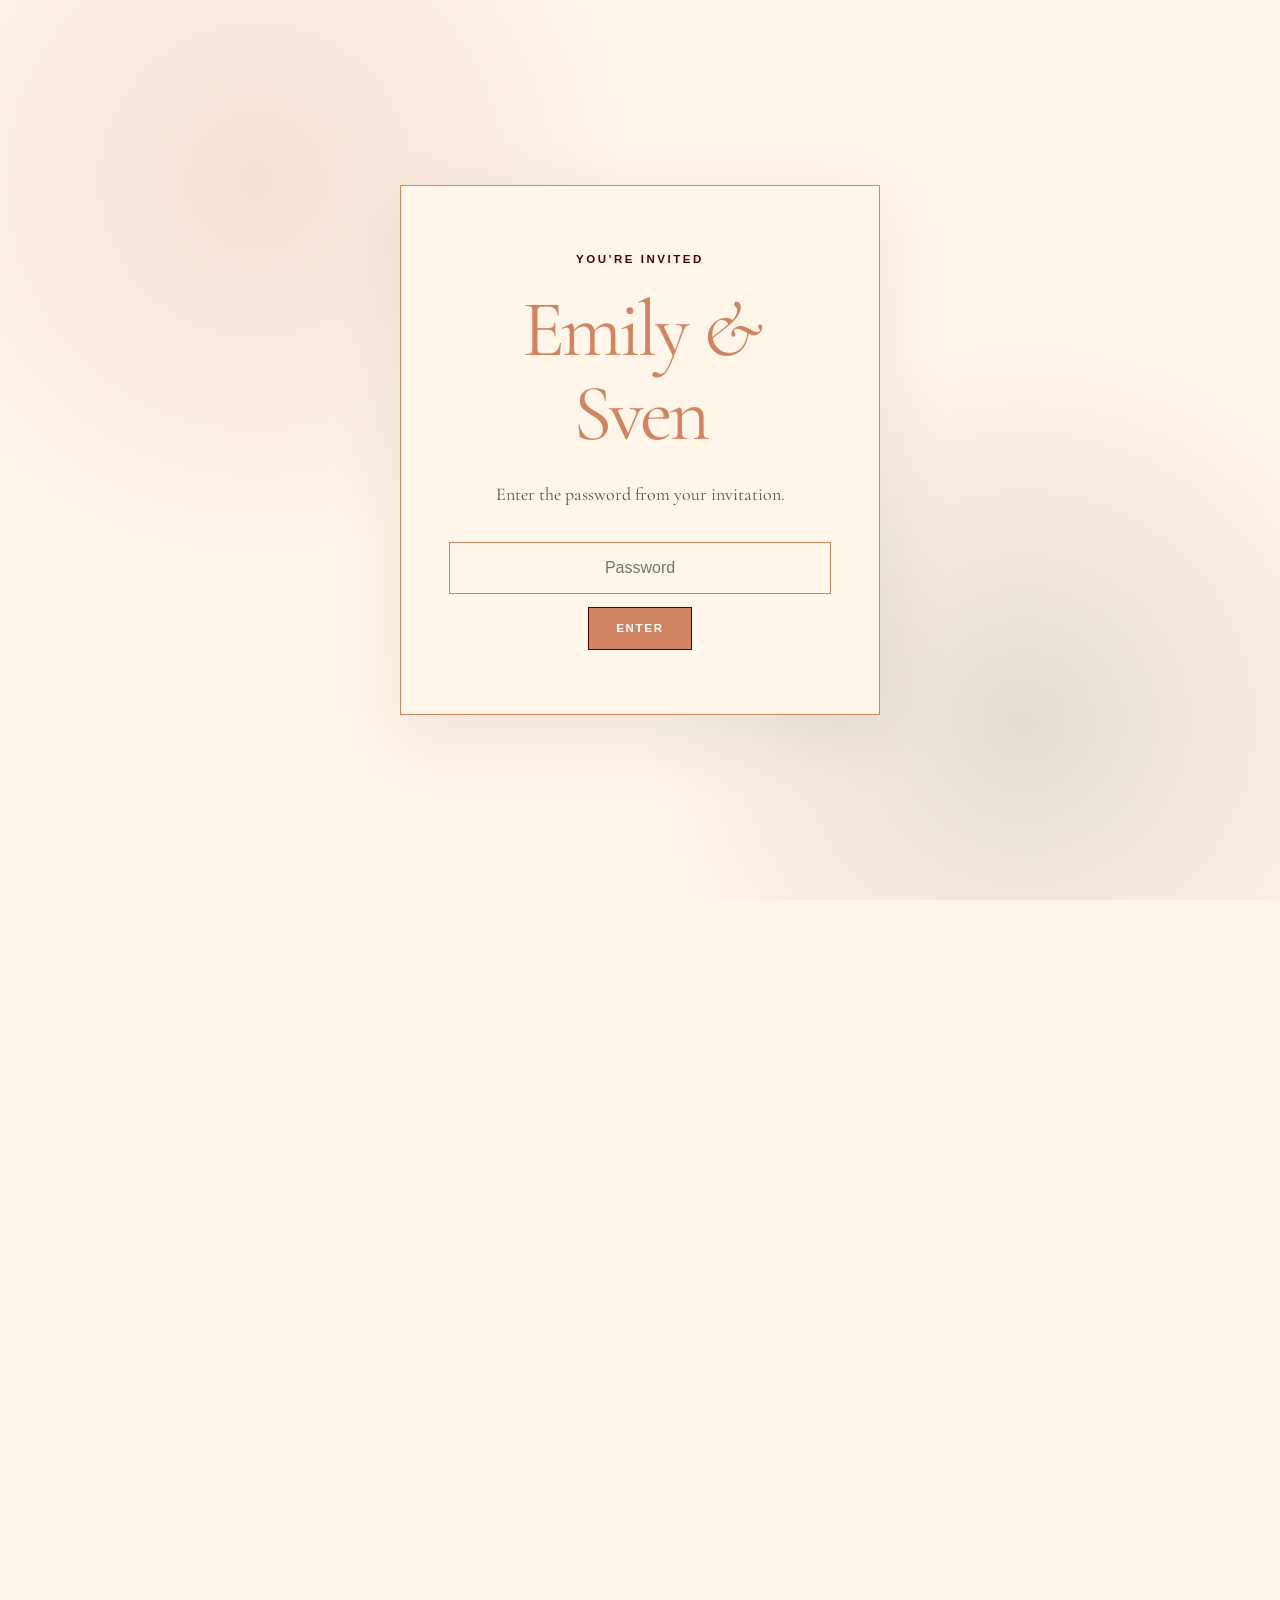
==== details.html @ 9836c011 "Initial wedding website" ====
<!DOCTYPE html>
<html lang="en">
<head>
  <meta charset="UTF-8">
  <meta name="viewport" content="width=device-width, initial-scale=1.0">
  <link rel="preconnect" href="https://fonts.googleapis.com">
  <link rel="preconnect" href="https://fonts.gstatic.com" crossorigin>
  <link
  href="https://fonts.googleapis.com/css2?family=Cormorant+Garamond:wght@300;400;500;600&display=swap"
  rel="stylesheet"
  >
  <title>Details | Emily & Sven</title>
  <link rel="stylesheet" href="styles.css">
</head>
<body>
  <div id="password-screen" class="password-screen">
    <div class="password-card">
      <p class="eyebrow">YOU'RE INVITED</p>
      <h1>Emily <span>&</span> Sven</h1>
      <p class="password-intro">Enter the password from your invitation.</p>
      <form id="password-form">
        <label for="password" class="sr-only">Password</label>
        <input type="password" id="password" placeholder="Password" autocomplete="off" required>
        <button type="submit" class="button">Enter</button>
        <p id="password-error" class="password-error">That's not quite right — try again.</p>
      </form>
    </div>
  </div>

  <div id="site-content" class="site-hidden">
    <header class="site-header">
      <nav class="nav">
        <a href="index.html" class="nav-logo">E <span>&</span> S</a>
        <div class="nav-links">
          <a href="index.html">Home</a>
          <a href="details.html" class="active">Details</a>
          <a href="faq.html">FAQ</a>
          <a href="our-story.html">Our Story</a>

        </div>
      </nav>
    </header>

    <main>
      <section class="page-header">
        <p class="eyebrow">THE CELEBRATION</p>
        <h1>Event Details</h1>
        <p class="body-large">We can't wait to celebrate at our wedding reception with you! We're keeping things fun, inviting, and centered around what matters most: good food, good drinks, and good people. We'd love to have you there!</p>
      </section>

      <div class="hero-divider"></div>
      <!--<section class="section intro-section">
        <div class="section-narrow">
          <p class="eyebrow">THE CELEBRATION</p>
          <h2>Dinner, drinks, and dancing.</h2>
          
        </div>
      </section>-->

      <section class="section timeline-section">
        <div class="section-heading">
          <p class="eyebrow">THE EVENING</p>
          <h2>Event Timeline</h2>
        </div>

        <div class="timeline">
          <div class="timeline-item">
            <div class="timeline-time">5-6pm</div>
            <div class="timeline-content">
              <h3>Arrive & mingle</h3>
              <p>Say hello, grab a drink, and settle in for a great evening. </p>
            </div>
          </div>
          <div class="timeline-item">
            <div class="timeline-time">6pm</div>
            <div class="timeline-content">
              <h3>Dinner</h3>
              <p>Grab some food and enjoy a few words from the people we love.</p>
            </div>
          </div>
          <div class="timeline-item">
            <div class="timeline-time">7-10pm</div>
            <div class="timeline-content">
              <h3>Drinks & dancing</h3>
              <p>Break out the dancing shoes and enjoy some music.</p>
            </div>
          </div>
          
        </div>
      </section>

      <div class="hero-divider"></div>

      <section class="section venue-section">
        <div class="section-narrow">
          <div>
            <p class="eyebrow">THE VENUE</p>
            <h2>State Line Distillery</h2>
          </div>
          <br>
          <div>
            <p class="body-large">1413 Northern Court, Madison, WI 53703</p>
          </div>
        </div>
      </section>

      <div class="hero-divider"></div>

      <section class="section dress-section">
        <div class="section-narrow">
          <p class="eyebrow">DRESS CODE</p>
          <h2>European garden party</h2>
          <br>
          <p class="body-large">Think colorful dresses and suit jackets — polished, festive, and ready for an evening of dinner, drinks, and dancing. Please leave black at home. Still unsure? Check out <a href="https://www.pinterest.com/begemd/european-garden-party-attire-ideas/" class="text-link">this link</a> for inspiration.</p>
        
        </div>
      </section>

      <div class="hero-divider"></div>

      <section class="section practical-section">
        <div class="section-heading">
          <p class="eyebrow">GOOD TO KNOW</p>
          <h2>Other Information</h2>
        </div>

        <div class="info-grid">
          <div class="info-card">
            <h3>Parking</h3>
            <p>There is plenty of street parking available near the venue.</p>
          </div>
          <div class="info-card">
            <h3>Weather</h3>
            <p>Our venue has both indoor and outdoor spaces. September in Wisconsin can be warm during the day and cool in the evening. Bring a layer just in case.</p>
          </div>
          <div class="info-card">
            <h3>Food & drinks</h3>
            <p>Dinner and drinks will be provided. Please let us know about dietary restrictions when you RSVP.</p>
          </div>
          <div class="info-card">
            <h3>RSVP</h3>
            <p>RSVP information will be shared closer to the date via email.</p>
            <!-- <a href="#" class="text-link">RSVP →</a> -->
          </div>
        </div>
      </section>
    </main>

    <footer class="site-footer">
      <p>Emily & Sven · September 2027</p>
    </footer>
  </div>

  <script>
    const SITE_PASSWORD = "cheers";
    const passwordScreen = document.getElementById("password-screen");
    const siteContent = document.getElementById("site-content");
    const passwordForm = document.getElementById("password-form");
    const passwordInput = document.getElementById("password");
    const passwordError = document.getElementById("password-error");

    if (sessionStorage.getItem("weddingUnlocked") === "true") {
      unlockSite();
    }

    passwordForm.addEventListener("submit", function(event) {
      event.preventDefault();

      if (passwordInput.value === SITE_PASSWORD) {
        sessionStorage.setItem("weddingUnlocked", "true");
        unlockSite();
      } else {
        passwordError.classList.add("visible");
        passwordInput.classList.add("input-error");
        passwordInput.value = "";
      }
    });

    function unlockSite() {
      passwordScreen.classList.add("hidden");
      siteContent.classList.remove("site-hidden");
    }
  </script>
</body>
</html>
---- styles.css ----
/* =========================================================
   WEDDING WEBSITE
   Emily & [Sven]
   ========================================================= */

:root {
  --cream: #fff5e9;
  --cream-light: #fff5e9;
  --paper: #fff5e9;
  --ink: #292823;
  --ink-light: #57554d;
  --olive: #8a946c;
  --olive-dark: #454936;
  --terracotta: #d18462;
  --apricot: #d18462;
  --oxblood: #480404;
  --line: #d18462;

  --serif: "Cormorant Garamond", Georgia, "Times New Roman", serif;
  --sans: Arial, Helvetica, sans-serif;
  --max-width: 1180px;
  --narrow-width: 700px;
}

* { box-sizing: border-box; }

html { scroll-behavior: smooth; }

body {
  margin: 0;
  background: var(--cream);
  color: var(--cream);
  font-family: var(--serif);
  font-size: 18px;
  line-height: 1.65;
}

img { max-width: 100%; 
  display: block;
}

a { color: inherit; }

h1, h2, h3 {
  margin-top: 0;
  font-family: var(--serif);
  font-weight: 400;
  line-height: 1.05;
}

h1 {
  font-size: clamp(4rem, 8vw, 8rem);
  letter-spacing: -0.045em;
  color: var(--terracotta);
}

h2 {
  font-size: clamp(3rem, 6vw, 5rem);
  letter-spacing: -0.035em;
  color: var(--terracotta);
}

h3 { font-size: 1.6rem;
  color: var(--oxblood);
}

p { margin-top: 0;
color: var(--oxblood);
}

.body-large {
  font-size: 1.3rem;
  line-height: 1.75;
  color: var(--oxblood);
  max-width: 800px;
  margin: 0 auto;
}

.eyebrow {
  margin-bottom: 1.2rem;
  font-family: var(--sans);
  font-size: 0.72rem;
  font-weight: 700;
  letter-spacing: 0.22em;
  color: var(--oxblood);
  text-align: center;
}

.script-text {
  margin-top: 3rem;
  font-family: var(--serif);
  font-size: 2rem;
  font-style: italic;
  line-height: 1.3;
}

.sr-only {
  position: absolute;
  width: 1px;
  height: 1px;
  padding: 0;
  margin: -1px;
  overflow: hidden;
  clip: rect(0, 0, 0, 0);
  white-space: nowrap;
  border: 0;
}

.password-screen {
  position: fixed;
  inset: 0;
  z-index: 1000;
  display: flex;
  align-items: center;
  justify-content: center;
  padding: 2rem;
  background:
    radial-gradient(circle at 20% 20%, rgba(184,111,85,.14), transparent 30%),
    radial-gradient(circle at 80% 80%, rgba(94,100,75,.16), transparent 30%),
    var(--cream);
  transition: opacity .5s ease, visibility .5s ease;
}

.password-screen.hidden {
  opacity: 0;
  visibility: hidden;
  pointer-events: none;
}

.password-card {
  width: 100%;
  max-width: 480px;
  padding: 4rem 3rem;
  text-align: center;
  background: var(--paper);
  border: 1px solid var(--line);
  box-shadow: 0 20px 70px rgba(41,40,35,.08);
}

.password-card h1 {
  margin-bottom: 1.5rem;
  font-size: clamp(3rem, 10vw, 5rem);
}

.password-card h1 span {
  color: var(--terracotta);
  font-style: italic;
}

.password-intro {
  margin-bottom: 2rem;
  color: var(--ink-light);
}

.password-card input {
  width: 100%;
  padding: 1rem 1.2rem;
  margin-bottom: .8rem;
  border: 1px solid var(--line);
  border-radius: 0;
  background: var(--cream-light);
  color: var(--ink);
  font-family: var(--sans);
  font-size: 1rem;
  text-align: center;
  outline: none;
}

.password-card input:focus { border-color: var(--olive); }
.password-card input.input-error { border-color: var(--oxblood); }

.password-error {
  display: none;
  margin-top: 1rem;
  margin-bottom: 0;
  color: var(--oxblood);
  font-size: .9rem;
}

.password-error.visible { display: block; }

.site-header {
  position: absolute;
  top: 0;
  left: 0;
  right: 0;
  z-index: 20;
}

.nav {
  max-width: var(--max-width);
  margin: 0 auto;
  padding: 1.8rem 2rem;
  display: flex;
  align-items: center;
  justify-content: space-between;
  color: var(--oxblood);
  
}

.nav-logo {
  font-family: var(--serif);
  font-size: 1.7rem;
  text-decoration: none;
  letter-spacing: -.05em;
}

.nav-logo span {
  /*color: var(--terracotta);
  font-style: italic;*/
}

.nav-links {
  display: flex;
  gap: 2rem;
}

.nav-links a {
  position: relative;
  font-size: 1.0rem;
  font-weight: 700;
  letter-spacing: .12em;
  text-transform: uppercase;
  text-decoration: none;
}

.nav-links a::after {
  content: "";
  position: absolute;
  left: 0;
  bottom: -5px;
  width: 0;
  height: 1px;
  background: var(--terracotta);
  transition: width .25s ease;
}

.nav-links a:hover::after,
.nav-links a.active::after {
  width: 100%;
}

.hero {
  min-height: 60vh;
  display: flex;
  align-items: center;
  justify-content: center;
  padding: 3rem 2rem 5rem;
  text-align: center;
  background:
    /*radial-gradient(circle at 15% 75%, rgba(184,111,85,.18), transparent 25%),
    radial-gradient(circle at 85% 25%, rgba(94,100,75,.17), transparent 30%),*/
    var(--cream);
}

.hero-content { max-width: 900px; }

.hero h1 { 
  margin-bottom: 1.5rem;
  color: var(--terracotta);
 }

.hero h1 span {
  display: inline-block;
  margin: 0 .05em;
  /* color: var(--terracotta); */
  /* font-style: italic; */
}

.hero-date {
  margin-bottom: .2rem;
  font-family: var(--serif);
  font-size: 1.8rem;
  color: var(--oxblood);
}

.hero-location {
  color: var(--oxblood);
  letter-spacing: .1em;
  text-transform: uppercase;
  font-size: 0.9rem;
}

.hero-divider {
  width: 60px;
  height: 1px;
  margin: 2.5rem auto;
  background: var(--olive);
}

.hero-message {
  max-width: 550px;
  margin: 0 auto 2.5rem;
  /* color: var(--ink-light); */
  font-size: 1.1rem;
}

.button {
  display: inline-block;
  padding: .9rem 1.7rem;
  border: 1px solid var(--oxblood);
  background: var(--terracotta);
  color: white;
  font-family: var(--sans);
  font-size: .72rem;
  font-weight: 700;
  letter-spacing: .15em;
  text-transform: uppercase;
  text-decoration: none;
  cursor: pointer;
  transition: background .25s ease, color .25s ease;
}

.button:hover { background: var(--olive-dark); }

.button-outline {
  background: transparent;
  color: var(--oxblood);
}

.button-outline:hover {
  background: var(--oxblood);
  color: var(--cream);
}

.section { padding: 8rem max(2rem, 6vw); }

.section-narrow {
  max-width: var(--narrow-width);
  margin: 0 auto;
}

.intro-section {
  background: var(--paper);
  text-align: center;
}

.intro-section h2 { margin-bottom: 2rem; }
.intro-section .body-large { margin-bottom: 1.2rem; }

.details-preview { text-align: center; }

.detail-grid {
  max-width: var(--max-width);
  margin: 0 auto 3rem;
  display: grid;
  grid-template-columns: repeat(3, 1fr);
  /*border-top: 1px solid var(--line);
  border-bottom: 1px solid var(--line);*/
}

.detail-item {
  padding: 3rem 2rem;
  /*border-right: 1px solid var(--line);*/
}

.detail-item:last-child { border-right: none; }

.detail-item h3 { margin-bottom: .7rem; }
.detail-item p:last-child { margin-bottom: 0; color: var(--ink-light); }

.text-link {
  display: inline-block;
  color: var(--olive);
  font-size: 1.0rem;
  font-weight: 700;
  letter-spacing: .1em;
  text-decoration: none;
}

.text-link:hover { color: var(--terracotta); }

.closing-section {
  background: var(--olive);
  color: var(--cream);
  text-align: center;
}

.closing-section .eyebrow { color: var(--apricot); }

.closing-section .body-large { color: rgba(245,240,231,.8); }

.closing-section .script-text { color: var(--cream); }

.page-header {
  padding: 12rem max(2rem, 8vw) 7rem;
  background: var(--paper);
  text-align: center;
  margin:0 auto;
}

.page-header h1 {
  max-width: 900px;
  margin: 0 auto 2rem;
}

.page-intro {
  max-width: 600px;
  margin: 0 auto;
  color: var(--ink-light);
  font-size: 1.2rem;
}

.timeline-section {
  max-width: 800px;
  margin: 0 auto;
  /*align-items: center;*/
}

.section-heading { 
  margin-bottom: 4rem; 
  text-align: center;
}

.timeline { 
  max-width: 780px;
  margin: 0 auto;
  width: fit-content;
  /*align-items: center;
  border-top: 1px solid var(--line); */
}

.timeline-item {
  display: grid;
  grid-template-columns: 130px 1fr;
  gap: 3rem;
  padding: 2.5rem 0;
  align-items: start;
  /*border-bottom: 1px solid var(--line);*/
}

.timeline-time {
  color: var(--oxblood);
  font-size: 1.6rem;
  line-height: 1.05;
}

.timeline-content h3 { 
  margin-bottom: .5rem;
  max-width: 500px; 
}

.timeline-content p {
  max-width: 500px;
  margin: 0;
  color: var(--oxblood);
}

.two-column {
  max-width: var(--max-width);
  margin: 0 auto;
  display: grid;
  grid-template-columns: 1fr 1fr;
  gap: 6rem;
  align-items: center;
}

.venue-section { 
  /*background: var(--paper); 
  align-items: center;*/
}
.venue-section h2 { margin-bottom: 0; 
  text-align: center;
}

.venue-section .body-large { margin-bottom: .3rem; 
  text-align: center;
}

.dress-section {
  /*background:
    radial-gradient(circle at 80% 20%, rgba(217,154,118,.17), transparent 30%),
    var(--cream);*/
  
}

.dress-section h2 { margin-bottom: 0rem; 
  text-align: center;
}

.dress-section .body-large { margin-bottom: .3rem; 
  text-align: center;
}

.practical-section {
  max-width: 1200px;
  margin: 0 auto;
}

.info-grid {
  display: grid;
  grid-template-columns: repeat(2, 1fr);
  gap: 1px;
  background: var(--line);
  border: 1px solid var(--line);
}

.info-card {
  padding: 2.5rem;
  background: var(--cream);
}

.info-card h3 { margin-bottom: .8rem; }
.info-card p { margin-bottom: 0; color: var(--ink-light); }

.gallery {
  width: min(1200px, 90%);
  margin: 0 auto;
  column-count: 3;
  column-gap: 0.5rem;
}

.gallery img {
  width: 100%;
  height: auto;
  display: block;
  margin-bottom: 0.5rem;
  break-inside: avoid;
  -webkit-column-break-inside: avoid;
}

.gallery h2{
  text-align: center;
  margin-bottom: 2rem;
  color: var(--terracotta);
}

.faq-section {
  max-width: 900px;
  padding-top: 1rem;
  margin: 0 auto;

}

.faq-list { /*border-top: 1px solid var(--line); */
  margin: 0 auto;
}

.faq-item { border-bottom: 1px solid var(--line); }

.faq-item summary {
  display: flex;
  align-items: center;
  justify-content: space-between;
  gap: 2rem;
  padding: 1.7rem 0;
  cursor: pointer;
  font-family: var(--serif);
  font-size: 1.4rem;
  list-style: none;
  color: var(--oxblood);
}

.faq-item summary::-webkit-details-marker { display: none; }

.faq-item summary span {
  color: var(--terracotta);
  font-family: var(--sans);
  font-size: 1.5rem;
  font-weight: 300;
  transition: transform .2s ease;
}

.faq-item[open] summary span { transform: rotate(45deg); }

.faq-answer {
  max-width: 650px;
  padding: 0 3rem 2rem 0;
  color: var(--ink-light);
}

.contact-section {
  background: var(--paper);
  text-align: center;
}

.site-footer {
  padding: 2rem;
  background: var(--cream);
  /*border-top: 1px solid var(--line);*/
  text-align: center;
  color: var(--ink-light);
  font-size: .75rem;
  letter-spacing: .08em;
}

.site-hidden { visibility: hidden; }

@media (max-width: 800px) {
  .detail-grid { grid-template-columns: 1fr; }

  .detail-item {
    border-right: none;
    border-bottom: 1px solid var(--line);
  }

  .detail-item:last-child { border-bottom: none; }

  .two-column {
    grid-template-columns: 1fr;
    gap: 2rem;
  }

  .timeline-item {
    grid-template-columns: 120px 1fr;
    gap: 2rem;
  }
}

@media (max-width: 600px) {
  body { font-size: 15px; }

  .nav { padding: 1.3rem 1.5rem; }

  .nav-links { gap: 1rem; }

  .nav-links a {
    font-size: .62rem;
    letter-spacing: .08em;
  }

  .hero {
    min-height: 100svh;
    padding: 7rem 1.5rem 4rem;
  }

  .hero h1 { font-size: clamp(3.5rem, 18vw, 5.5rem); }

  .section { padding: 5rem 1.5rem; }

  .page-header { padding: 9rem 1.5rem 5rem; }

  .page-header h1 { font-size: clamp(3.5rem, 18vw, 5.5rem); }

  .password-card { padding: 3rem 1.5rem; }

  .password-card h1 { font-size: 3.3rem; }

  .timeline-item { display: block; }

  .timeline-time { margin-bottom: .5rem; }

  .info-grid { grid-template-columns: 1fr; }

  .faq-item summary { font-size: 1.2rem; }

  .faq-answer { padding-right: 1rem; }
}

.photo-section {
  width: 100%;
  /* max-width: 1100px; */
  margin: 0 auto;
}

.photo-section img {
  width: 100%;
  height: auto;
  display: block;
}

/* =========================
   MOBILE HOME PAGE
   ========================= */

@media (max-width: 600px) {

  /* Navigation */
  .nav {
    padding: 1rem 1.2rem;
  }

  .nav-logo {
    font-size: 1.5rem;
  }

  .nav-links {
    gap: 0.8rem;
  }

  .nav-links a {
    font-size: 0.58rem;
    letter-spacing: 0.06em;
  }


  /* Hero image */
  .hero {
    min-height: auto;
    padding: 0 0 4rem;
    display: block;
  }


  /* If your hero contains the image */
  .hero-photo {
    height: 42vh;
    min-height: 280px;
    max-height: 400px;
  }

  .hero-photo img {
    width: 100%;
    height: 100%;
    object-fit: cover;
    object-position: center;
  }


  /* Hero text */
  .hero-content {
    padding: 4rem 1.5rem 0;
  }

  .hero h1 {
    font-size: clamp(3.5rem, 16vw, 5rem);
    line-height: 0.95;
    margin-bottom: 1.5rem;
  }

  .hero-date {
    font-size: 1.5rem;
    margin-bottom: 0.4rem;
  }

  .hero-location {
    font-size: 0.7rem;
    letter-spacing: 0.14em;
  }


  /* Button */
  .hero .button {
    width: 100%;
    max-width: 320px;
    padding: 1rem;
    margin-top: 1rem;
  }
}
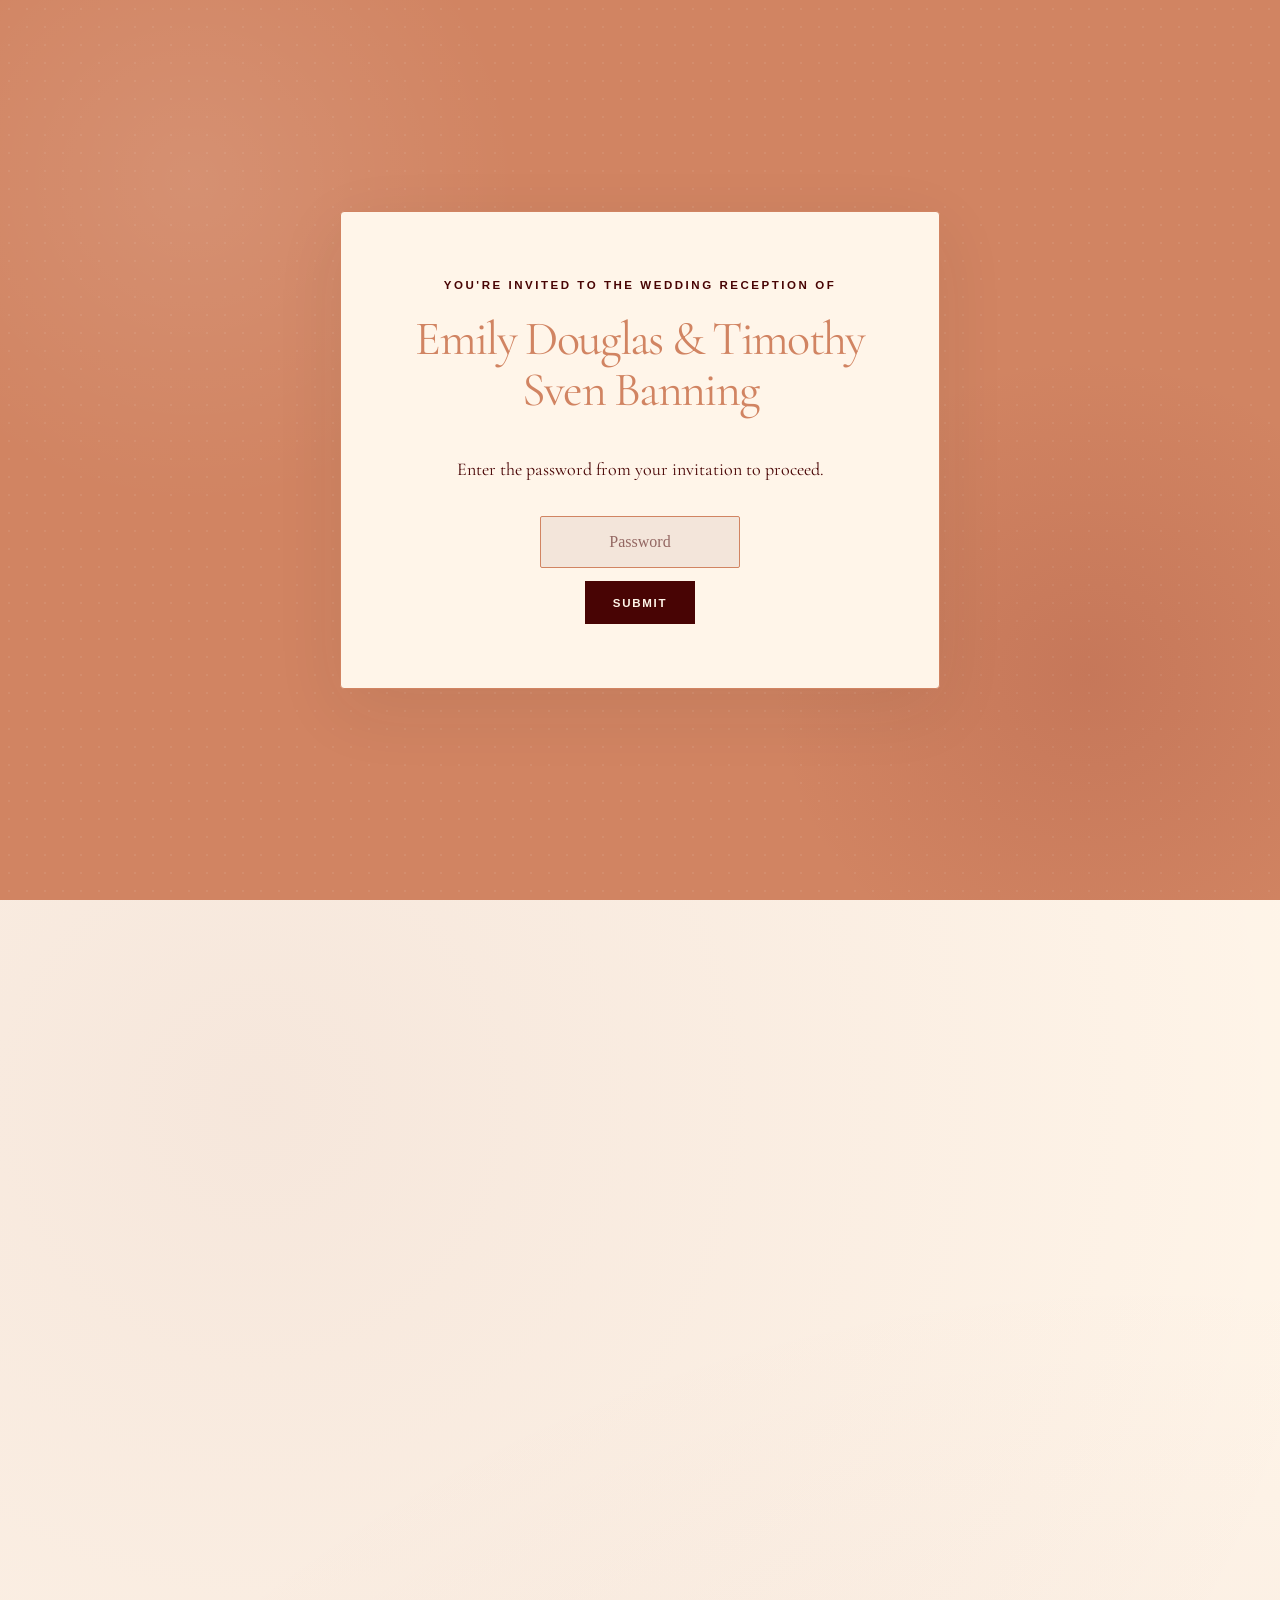
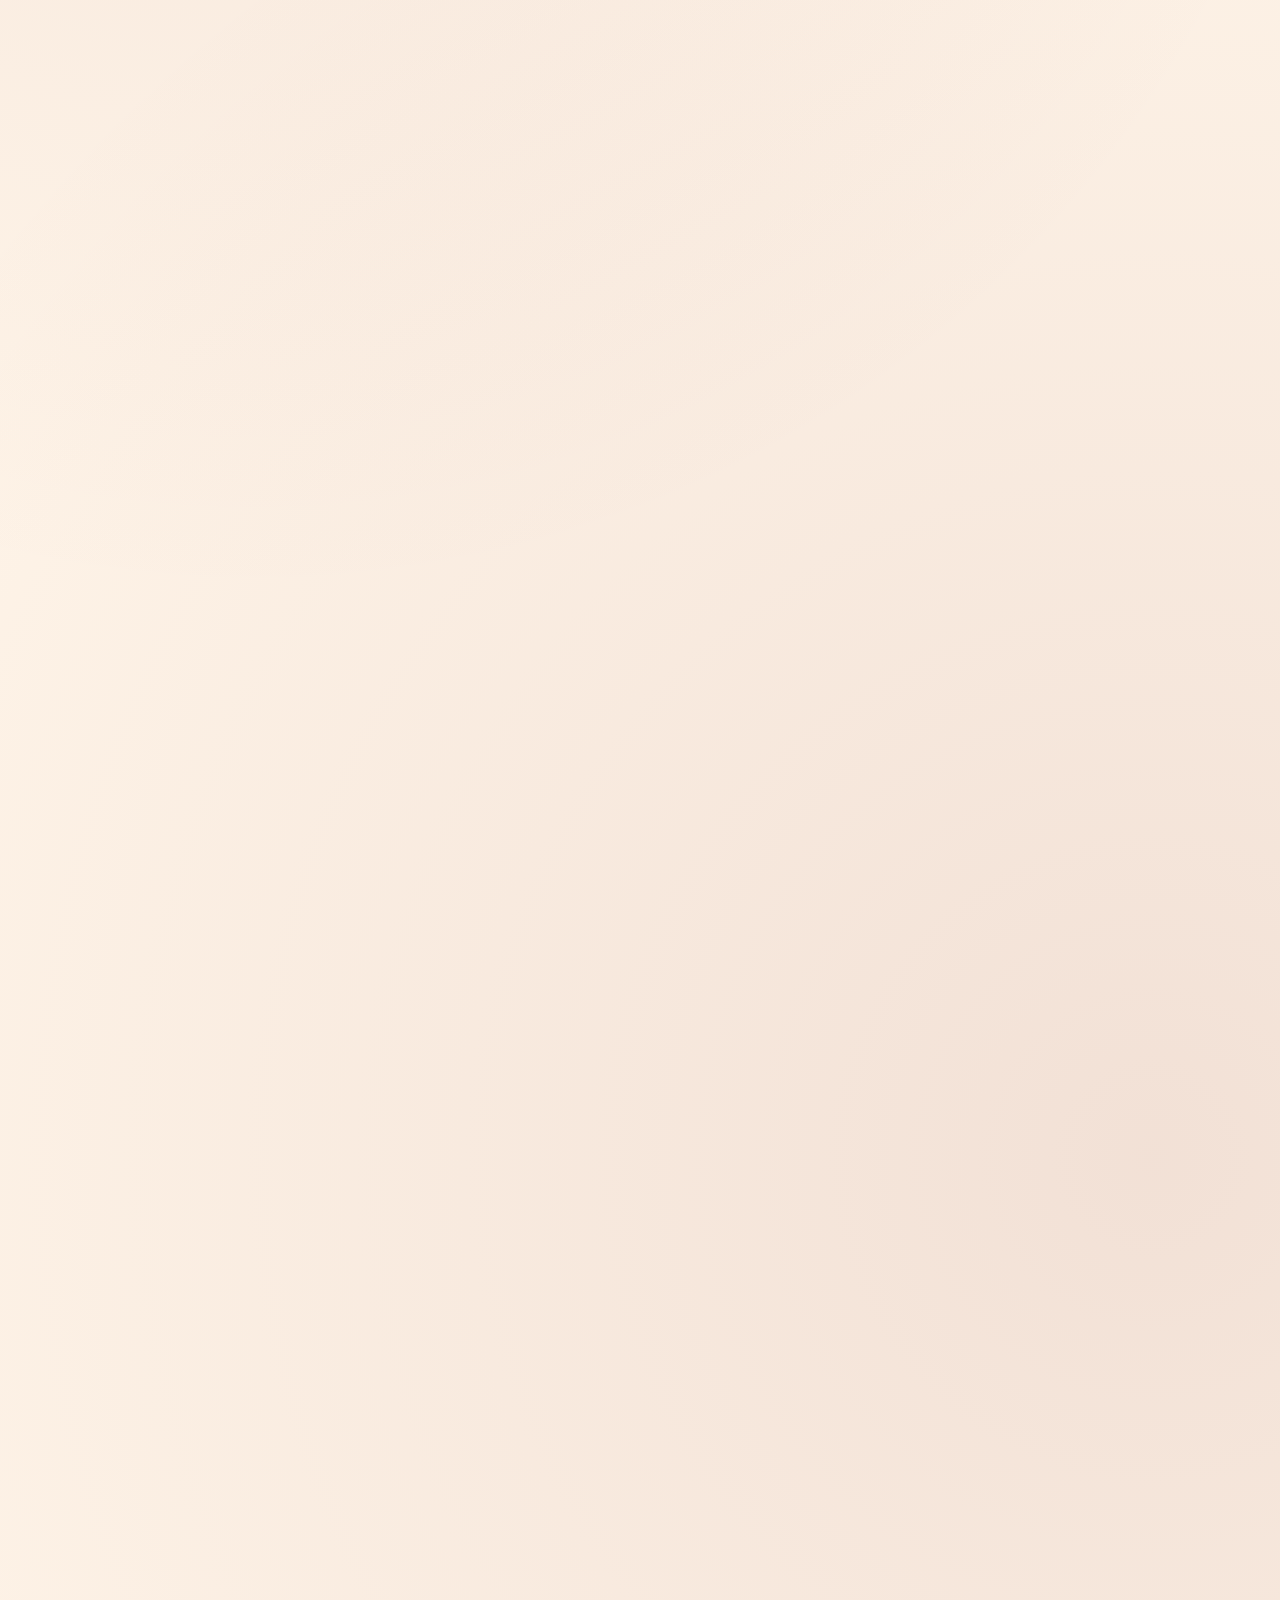
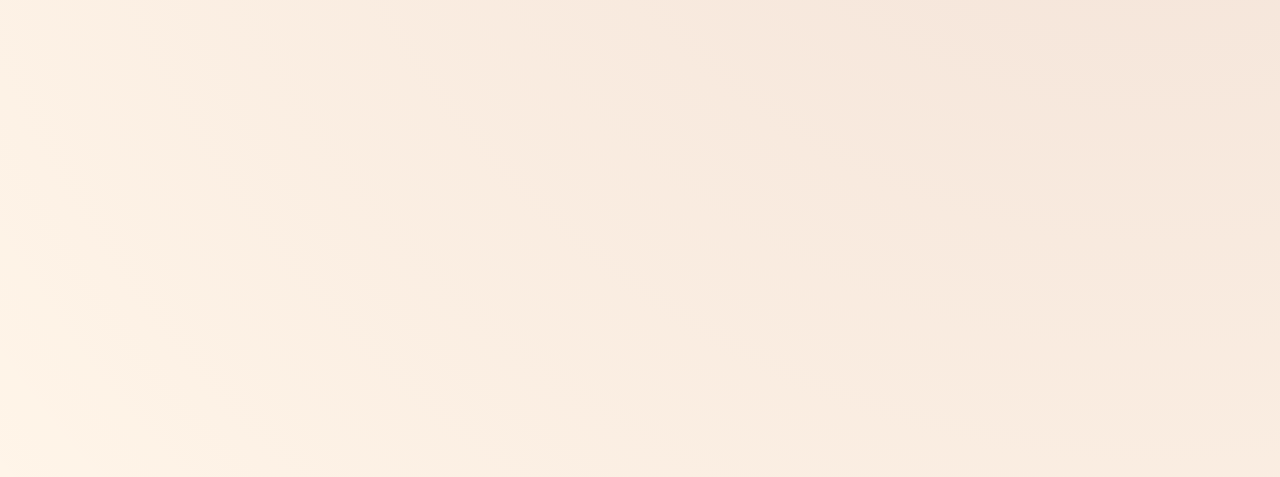
==== commit 99edd7e6: "background color tweaks" ====
--- a/details.html
+++ b/details.html
@@ -15,13 +15,14 @@
 <body>
   <div id="password-screen" class="password-screen">
     <div class="password-card">
-      <p class="eyebrow">YOU'RE INVITED</p>
-      <h1>Emily <span>&</span> Sven</h1>
-      <p class="password-intro">Enter the password from your invitation.</p>
+      <p class="eyebrow">YOU'RE INVITED TO THE WEDDING RECEPTION OF</p>
+      <h2>Emily Douglas <span>&</span> Timothy Sven Banning</h2>
+      <p class="password-intro">Enter the password from your invitation to proceed.</p>
       <form id="password-form">
-        <label for="password" class="sr-only">Password</label>
+        <label for="password" class="sr-only" color="var(--oxblood)">Password</label>
         <input type="password" id="password" placeholder="Password" autocomplete="off" required>
-        <button type="submit" class="button">Enter</button>
+        <br>
+        <button type="submit" class="button">Submit</button>
         <p id="password-error" class="password-error">That's not quite right — try again.</p>
       </form>
     </div>
--- a/styles.css
+++ b/styles.css
@@ -5,7 +5,7 @@
 
 :root {
   --cream: #fff5e9;
-  --cream-light: #fff5e9;
+  --cream-light: #fff8ee;
   --paper: #fff5e9;
   --ink: #292823;
   --ink-light: #57554d;
@@ -28,7 +28,11 @@
 
 body {
   margin: 0;
-  background: var(--cream);
+  background:
+    radial-gradient(circle at 20% 30%, rgba(117, 28, 28, 0.067), transparent 40%),
+    radial-gradient(circle at 90% 75%, rgba(117, 28, 28, 0.096), transparent 50%),
+    radial-gradient(circle, rgba(255,255,255,.07) 1px, transparent 1px),
+    var(--cream);
   color: var(--cream);
   font-family: var(--serif);
   font-size: 18px;
@@ -114,10 +118,22 @@
   align-items: center;
   justify-content: center;
   padding: 2rem;
+  /*background:
+    radial-gradient(circle at 20% 15%, rgba(250, 233, 217, 0.114), transparent 30%),
+    radial-gradient(circle at 50% 50%, rgba(117, 28, 28, 0.27), transparent 40%),
+    var(--terracotta);*/
   background:
-    radial-gradient(circle at 20% 20%, rgba(184,111,85,.14), transparent 30%),
-    radial-gradient(circle at 80% 80%, rgba(94,100,75,.16), transparent 30%),
-    var(--cream);
+    radial-gradient(circle at 15% 20%, rgba(255,255,255,.10), transparent 25%),
+    radial-gradient(circle at 85% 75%, rgba(117,28,28,.12), transparent 25%),
+    radial-gradient(circle, rgba(255,255,255,.07) 1px, transparent 1px),
+    var(--terracotta);
+
+  background-size:
+    auto,
+    auto,
+    18px 18px,
+    auto;
+
   transition: opacity .5s ease, visibility .5s ease;
 }
 
@@ -129,44 +145,49 @@
 
 .password-card {
   width: 100%;
-  max-width: 480px;
+  max-width: 600px;
   padding: 4rem 3rem;
   text-align: center;
   background: var(--paper);
-  border: 1px solid var(--line);
+  border: 1px solid var(--terracotta);
+  border-radius: 4px;
   box-shadow: 0 20px 70px rgba(41,40,35,.08);
 }
 
-.password-card h1 {
-  margin-bottom: 1.5rem;
-  font-size: clamp(3rem, 10vw, 5rem);
+.password-card h2 {
+  /*margin-bottom: 1.5rem;*/
+  font-size: 3rem;
 }
 
 .password-card h1 span {
   color: var(--terracotta);
-  font-style: italic;
 }
 
 .password-intro {
   margin-bottom: 2rem;
-  color: var(--ink-light);
+  color: var(--oxblood);
 }
 
 .password-card input {
-  width: 100%;
+  width: 40%;
   padding: 1rem 1.2rem;
   margin-bottom: .8rem;
-  border: 1px solid var(--line);
-  border-radius: 0;
-  background: var(--cream-light);
-  color: var(--ink);
-  font-family: var(--sans);
+  border: 1px solid var(--terracotta);
+  border-radius: 2px;
+  background: #48040411;
+  color: var(--oxblood);
   font-size: 1rem;
   text-align: center;
   outline: none;
 }
 
-.password-card input:focus { border-color: var(--olive); }
+.password-card input::placeholder {
+  color:#4804048e;
+  font-family: serif;
+  opacity: 1;
+}
+
+.password-card input:focus { border-color: var(--terracotta); }
 .password-card input.input-error { border-color: var(--oxblood); }
 
 .password-error {
@@ -249,8 +270,8 @@
   text-align: center;
   background:
     /*radial-gradient(circle at 15% 75%, rgba(184,111,85,.18), transparent 25%),
-    radial-gradient(circle at 85% 25%, rgba(94,100,75,.17), transparent 30%),*/
-    var(--cream);
+    radial-gradient(circle at 85% 25%, rgba(94,100,75,.17), transparent 30%),
+    var(--cream);*/
 }
 
 .hero-content { max-width: 900px; }
@@ -299,8 +320,8 @@
   display: inline-block;
   padding: .9rem 1.7rem;
   border: 1px solid var(--oxblood);
-  background: var(--terracotta);
-  color: white;
+  background: var(--oxblood);
+  color: var(--cream);
   font-family: var(--sans);
   font-size: .72rem;
   font-weight: 700;
@@ -384,7 +405,7 @@
 
 .page-header {
   padding: 12rem max(2rem, 8vw) 7rem;
-  background: var(--paper);
+  
   text-align: center;
   margin:0 auto;
 }
@@ -501,7 +522,7 @@
 }
 
 .info-card h3 { margin-bottom: .8rem; }
-.info-card p { margin-bottom: 0; color: var(--ink-light); }
+.info-card p { margin-bottom: 0; color: var(--oxblood); }
 
 .gallery {
   width: min(1200px, 90%);
@@ -576,8 +597,8 @@
 
 .site-footer {
   padding: 2rem;
-  background: var(--cream);
-  /*border-top: 1px solid var(--line);*/
+  /*background: var(--cream);
+  border-top: 1px solid var(--line);*/
   text-align: center;
   color: var(--ink-light);
   font-size: .75rem;
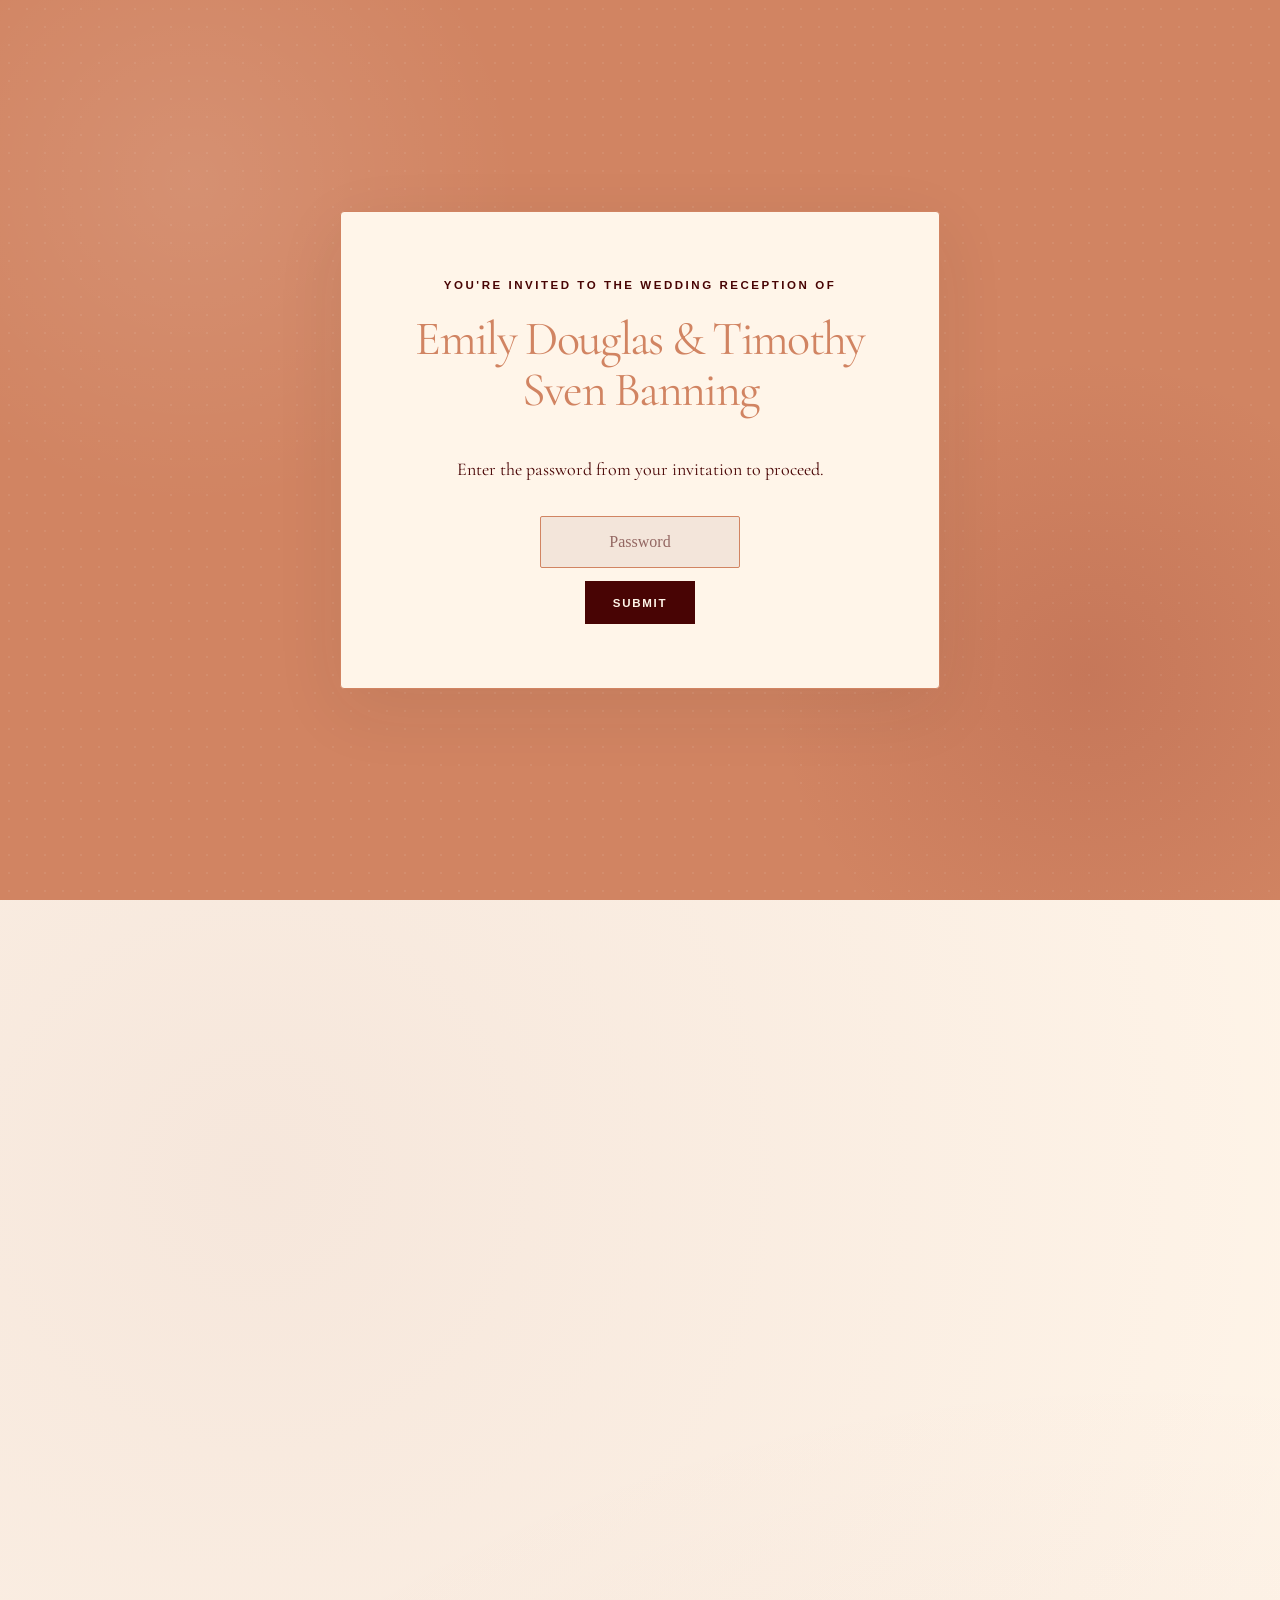
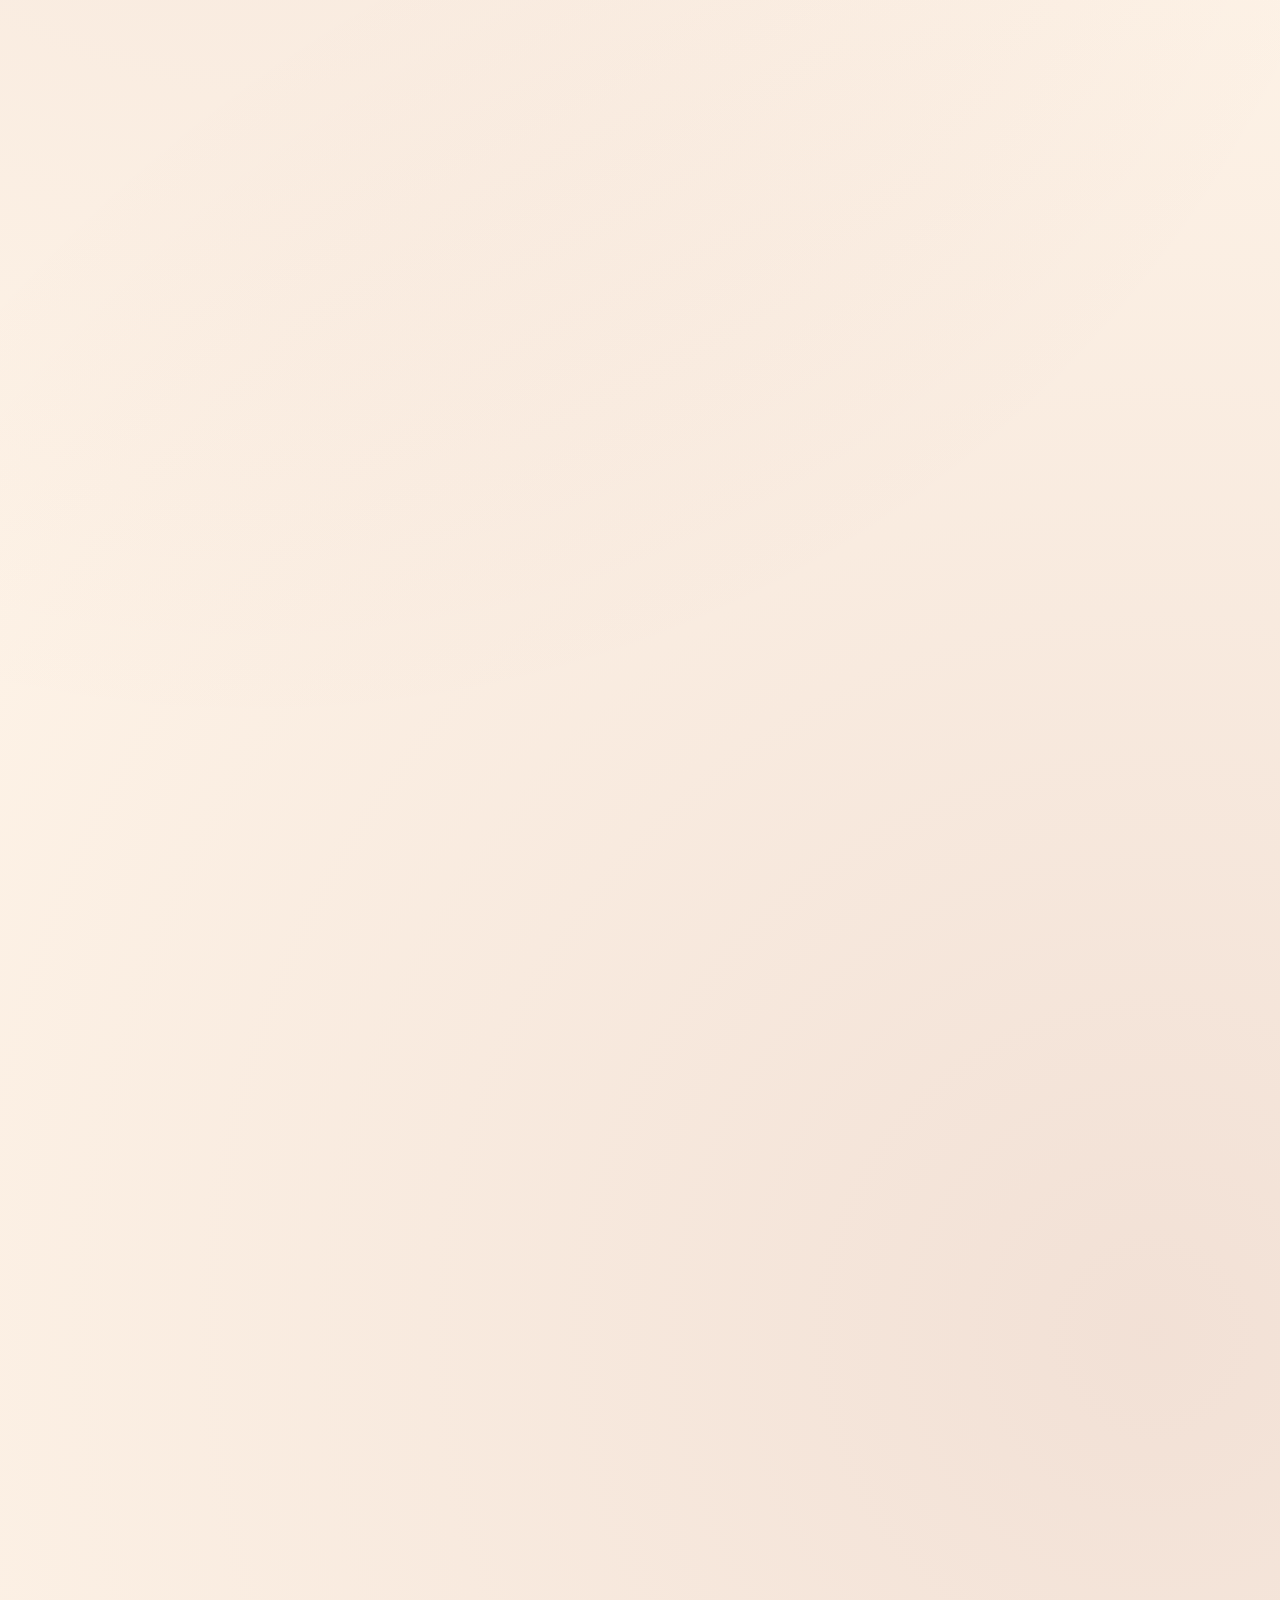
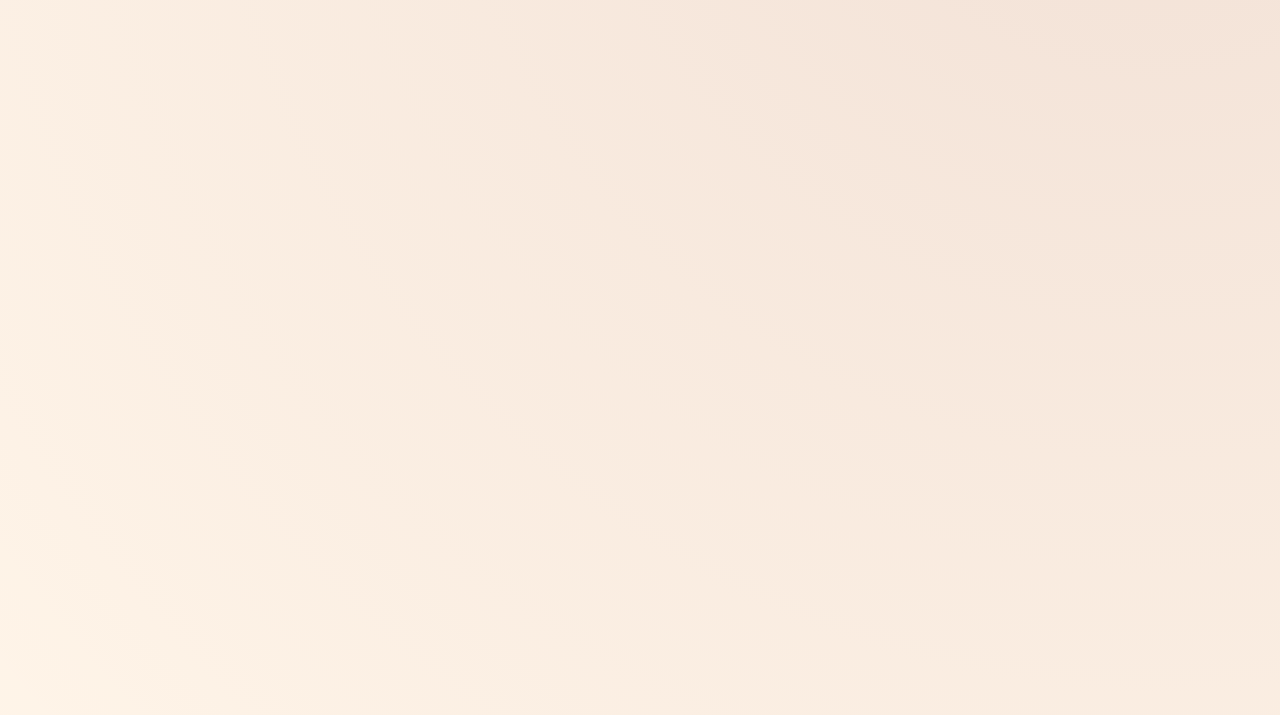
==== commit ddc176a0: "tweaks requested by parents' git push" ====
--- a/details.html
+++ b/details.html
@@ -3,6 +3,7 @@
 <head>
   <meta charset="UTF-8">
   <meta name="viewport" content="width=device-width, initial-scale=1.0">
+  <meta name="robots" content="noindex, nofollow">
   <link rel="preconnect" href="https://fonts.googleapis.com">
   <link rel="preconnect" href="https://fonts.gstatic.com" crossorigin>
   <link
@@ -46,7 +47,7 @@
       <section class="page-header">
         <p class="eyebrow">THE CELEBRATION</p>
         <h1>Event Details</h1>
-        <p class="body-large">We can't wait to celebrate at our wedding reception with you! We're keeping things fun, inviting, and centered around what matters most: good food, good drinks, and good people. We'd love to have you there!</p>
+        <p class="body-large">We can't wait to celebrate our wedding reception with you! We're keeping things fun, inviting, and centered around what matters most: good food, good drinks, and good people. We'd love to have you there!</p>
       </section>
 
       <div class="hero-divider"></div>
@@ -73,14 +74,21 @@
             </div>
           </div>
           <div class="timeline-item">
-            <div class="timeline-time">6pm</div>
+            <div class="timeline-time">6:30pm</div>
             <div class="timeline-content">
-              <h3>Dinner</h3>
-              <p>Grab some food and enjoy a few words from the people we love.</p>
+              <h3>Time to eat</h3>
+              <p>Grab a plate of food and find a seat wherever you’d like! No assigned seating—keep mingling, grab a spot wherever, and enjoy dinner.</p>
             </div>
           </div>
           <div class="timeline-item">
-            <div class="timeline-time">7-10pm</div>
+            <div class="timeline-time">7pm</div>
+            <div class="timeline-content">
+              <h3>Speeches</h3>
+              <p>Enjoy a few words from the people we love. We promise to keep them short and sweet!</p>
+            </div>
+          </div>
+          <div class="timeline-item">
+            <div class="timeline-time">8-10pm</div>
             <div class="timeline-content">
               <h3>Drinks & dancing</h3>
               <p>Break out the dancing shoes and enjoy some music.</p>
@@ -112,7 +120,7 @@
           <p class="eyebrow">DRESS CODE</p>
           <h2>European garden party</h2>
           <br>
-          <p class="body-large">Think colorful dresses and suit jackets — polished, festive, and ready for an evening of dinner, drinks, and dancing. Please leave black at home. Still unsure? Check out <a href="https://www.pinterest.com/begemd/european-garden-party-attire-ideas/" class="text-link">this link</a> for inspiration.</p>
+          <p class="body-large">Think colorful dresses and suit jackets (no ties needed) — polished, festive, and ready for an evening of dinner, drinks, and dancing. Please leave black at home. Still unsure? Check out <a href="https://www.pinterest.com/begemd/european-garden-party-attire-ideas/" class="text-link">this link</a> for inspiration.</p>
         
         </div>
       </section>
@@ -136,7 +144,7 @@
           </div>
           <div class="info-card">
             <h3>Food & drinks</h3>
-            <p>Dinner and drinks will be provided. Please let us know about dietary restrictions when you RSVP.</p>
+            <p>Food and drinks will be provided. Please let us know about dietary restrictions when you RSVP.</p>
           </div>
           <div class="info-card">
             <h3>RSVP</h3>
--- a/styles.css
+++ b/styles.css
@@ -268,11 +268,11 @@
   justify-content: center;
   padding: 3rem 2rem 5rem;
   text-align: center;
-  background:
-    /*radial-gradient(circle at 15% 75%, rgba(184,111,85,.18), transparent 25%),
+  /*background:
+    radial-gradient(circle at 15% 75%, rgba(184,111,85,.18), transparent 25%),
     radial-gradient(circle at 85% 25%, rgba(94,100,75,.17), transparent 30%),
     var(--cream);*/
-}
+  }
 
 .hero-content { max-width: 900px; }
 
@@ -511,9 +511,9 @@
 .info-grid {
   display: grid;
   grid-template-columns: repeat(2, 1fr);
-  gap: 1px;
-  background: var(--line);
-  border: 1px solid var(--line);
+  gap: 8px;
+  /*background: var(--cream);
+  border: 1px solid var(--line);*/
 }
 
 .info-card {
